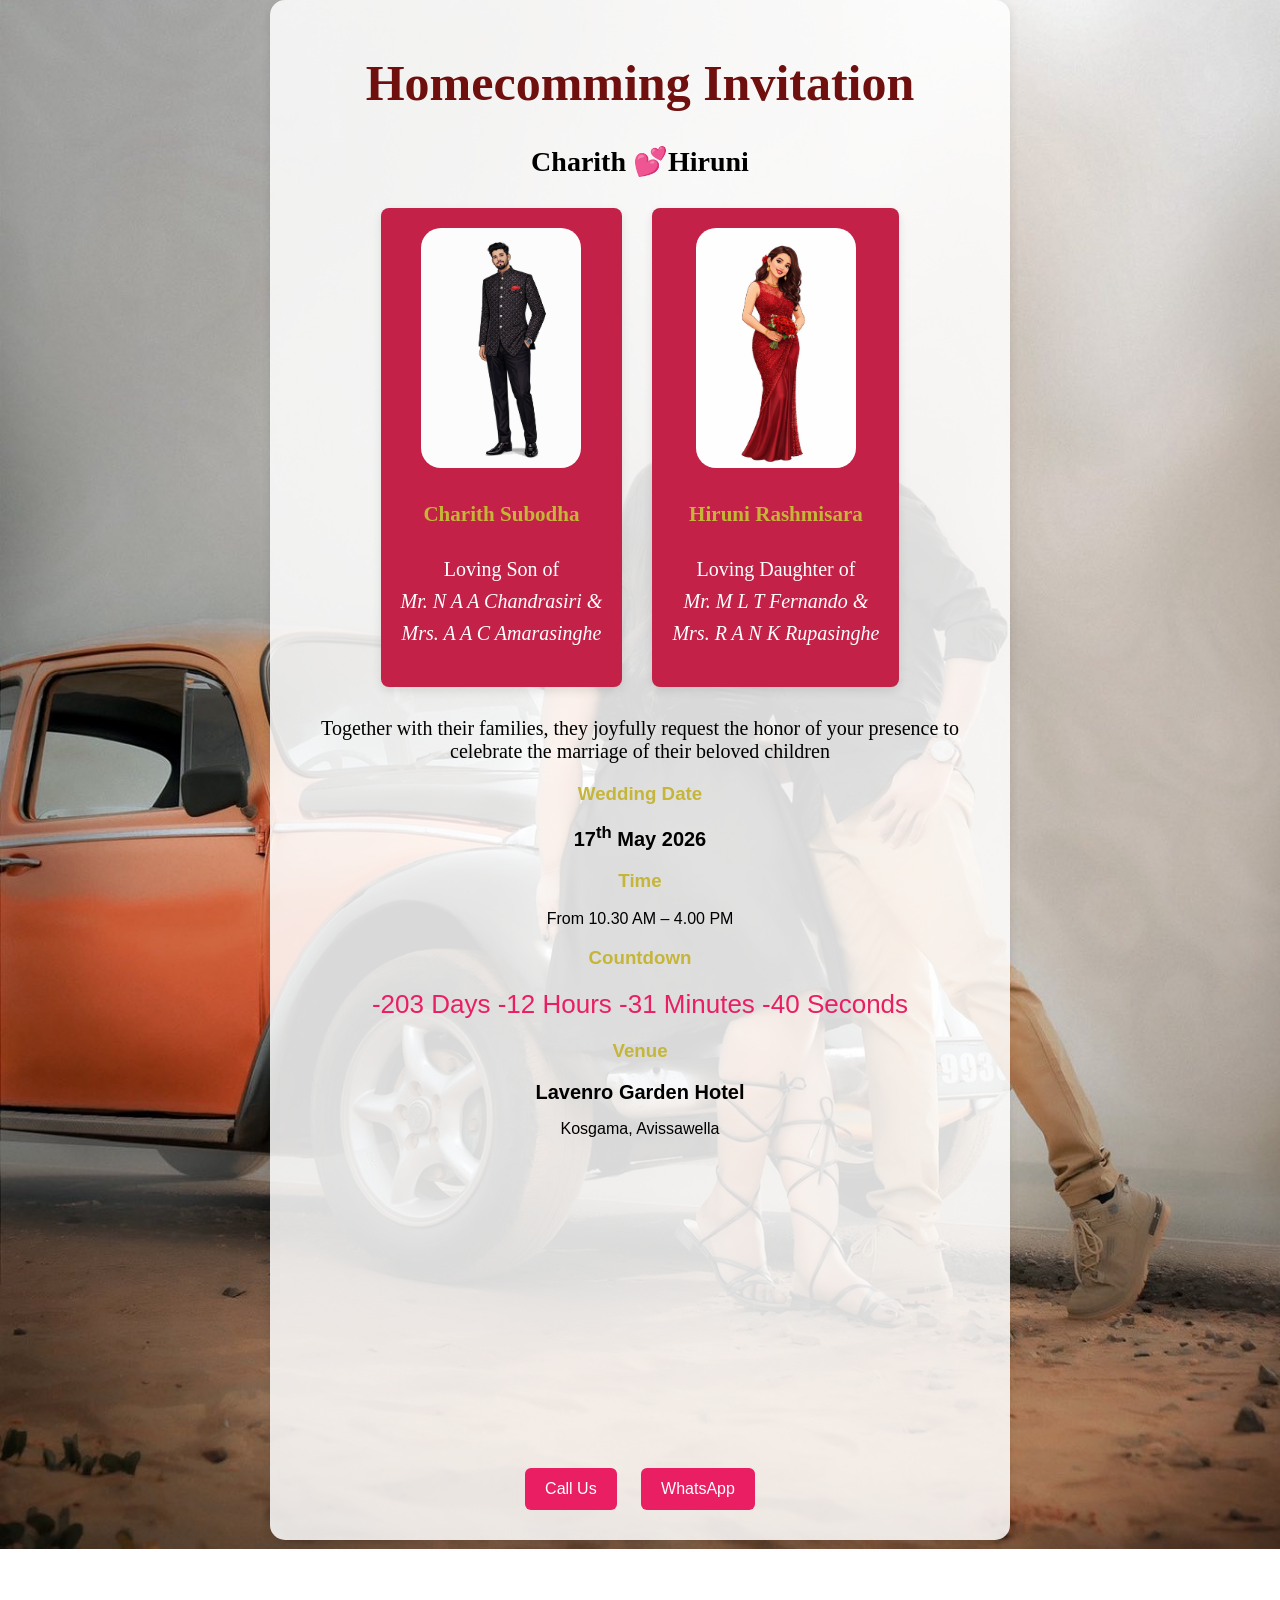
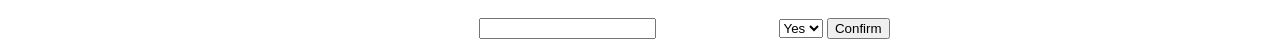
==== index.html @ 08b7eb6d "Rename Homecoming.html to index.html" ====
<!DOCTYPE html>
<html lang="en">
<head>
<meta charset="UTF-8">
<meta name="viewport" content="width=device-width, initial-scale=1.0">
<title>Wedding Invitation</title>
<link rel="stylesheet" href="style1.css">
<style>
	h2{
	font-family:  Monotype Corsiva;
	font-size: 28px;
	}
	
	h3{
	color: #C5B538;
	}
	
	span {
	font-size: 20px;
	}
	
	#rsvpForm {
	color:white;
	}

</style>
</head>

<body>

<audio autoplay loop>
<source src="Wedding-Invitation/song.mp3" type="audio/mp3">
</audio>

<div class="container">

<h1>Homecomming Invitation</h1>



<h2>Charith 💕Hiruni </h2>


<div class="couple">

<div class="groom">
<img src="gr.jpeg">
<h3>Charith Subodha</h3>
<p><span style="color:white;"> Loving Son of<br>
<em>Mr. N A A Chandrasiri &</em><br>
<em>Mrs. A A C Amarasinghe</em></span></p>
</div>


<div class="bride">
<img src="bride.jpeg">
<h3>Hiruni Rashmisara</h3>
<p><span style="color:white;">Loving Daughter of<br>
<em>Mr. M L T Fernando &</em><br> 
<em>Mrs. R A N K Rupasinghe</em></span></p>
</div>


</div>

<p class="message">
Together with their families, they joyfully request the honor of your presence to celebrate the marriage of their beloved children
</p>

<h3>Wedding Date</h3>
<p><b><span>17<sup>th</sup> May 2026</b></span></p>

<h3>Time</h3>
<p>From 10.30 AM – 4.00 PM</p>

<h3>Countdown</h3>
<div id="countdown"></div>

<h3>Venue</h3>

<p><span><b>Lavenro Garden Hotel</b></span></p>
<p>Kosgama, Avissawella</p>

<iframe
src="https://maps.google.com/maps?q=6.9393,80.13537&z=15&output=embed">
</iframe>

<div class="contact">

<a href="tel:0775611418">Call Us</a>

<a href="https://wa.me/94775611418">WhatsApp</a>

</div>

</div>

<h2 class ="rsvp">RSVP Confirmation</h2>
<form id="rsvpForm">
  <label for="name">Your Name:</label>
  <input type="text" id="name" required>
  
  <label for="attending">Will you attend?</label>
  <select id="attending" required>
    <option value="Yes">Yes</option>
    <option value="No">No</option>
  </select>
  
  <button type="submit">Confirm</button>
</form>

<p id="rsvpMessage" style="color:green; font-weight:bold;"></p>

<script src="script1.js"></script>

</body>
</html>
---- style1.css ----
body{
font-family: Script MT Bold;
margin:0;
text-align:center;
background:white;

font-family: Arial;
margin:0;
text-align:center;


background-image: url("w41.jpg");
background-size: cover;
background-position: center top;
background-attachment: fixed;
background-repeat: no-repeat; 
}



.container{
border-radius: 8px;
box-shadow: 0 4px 10px rgba(0,0,0,0.1);
padding:20px;
max-width:700px;
margin:auto;
}

h1{
font-family: Monotype Corsiva;
font-size:50px;
color:#6F100F;
}



.message{
font-family: 'Cinzel', serif;
font-size: 20px;
margin:20px;
}

.couple{
font-family: 'Cinzel', serif;
font-size:18px;
line-height:1.6;
display:flex;
flex-wrap:wrap;
justify-content:center;
gap:30px;
margin:30px 0;


}

.bride{
 padding: 20px;
        background: #C32148;
        border-radius: 8px;
        box-shadow: 0 4px 10px rgba(0,0,0,0.1); /* Adds a nice card effect */
        text-align: center;
}

.groom{
 padding: 20px;
        background: #C32148;
        border-radius: 8px;
        box-shadow: 0 4px 10px rgba(0,0,0,0.1); /* Adds a nice card effect */
        text-align: center;
}

.couple img{
width:160px;
border-radius:20px;
}

#countdown{
font-size:26px;
color:#e91e63;
margin:20px;
}

iframe{
width:100%;
height:250px;
border:0;
margin-top:20px;
}

.contact{
margin-top:30px;
}

.contact a{
display:inline-block;
margin:10px;
padding:12px 20px;
background:#e91e63;
color:white;
text-decoration:none;
border-radius:6px;
hover: green;
}

.contact a:hover {
	background: green;
}

.container{
padding:20px;
max-width:700px;
margin:auto;

background: rgba(255,255,255,0.85);
border-radius:15px;
}

.rsvp {
color:white;	
}
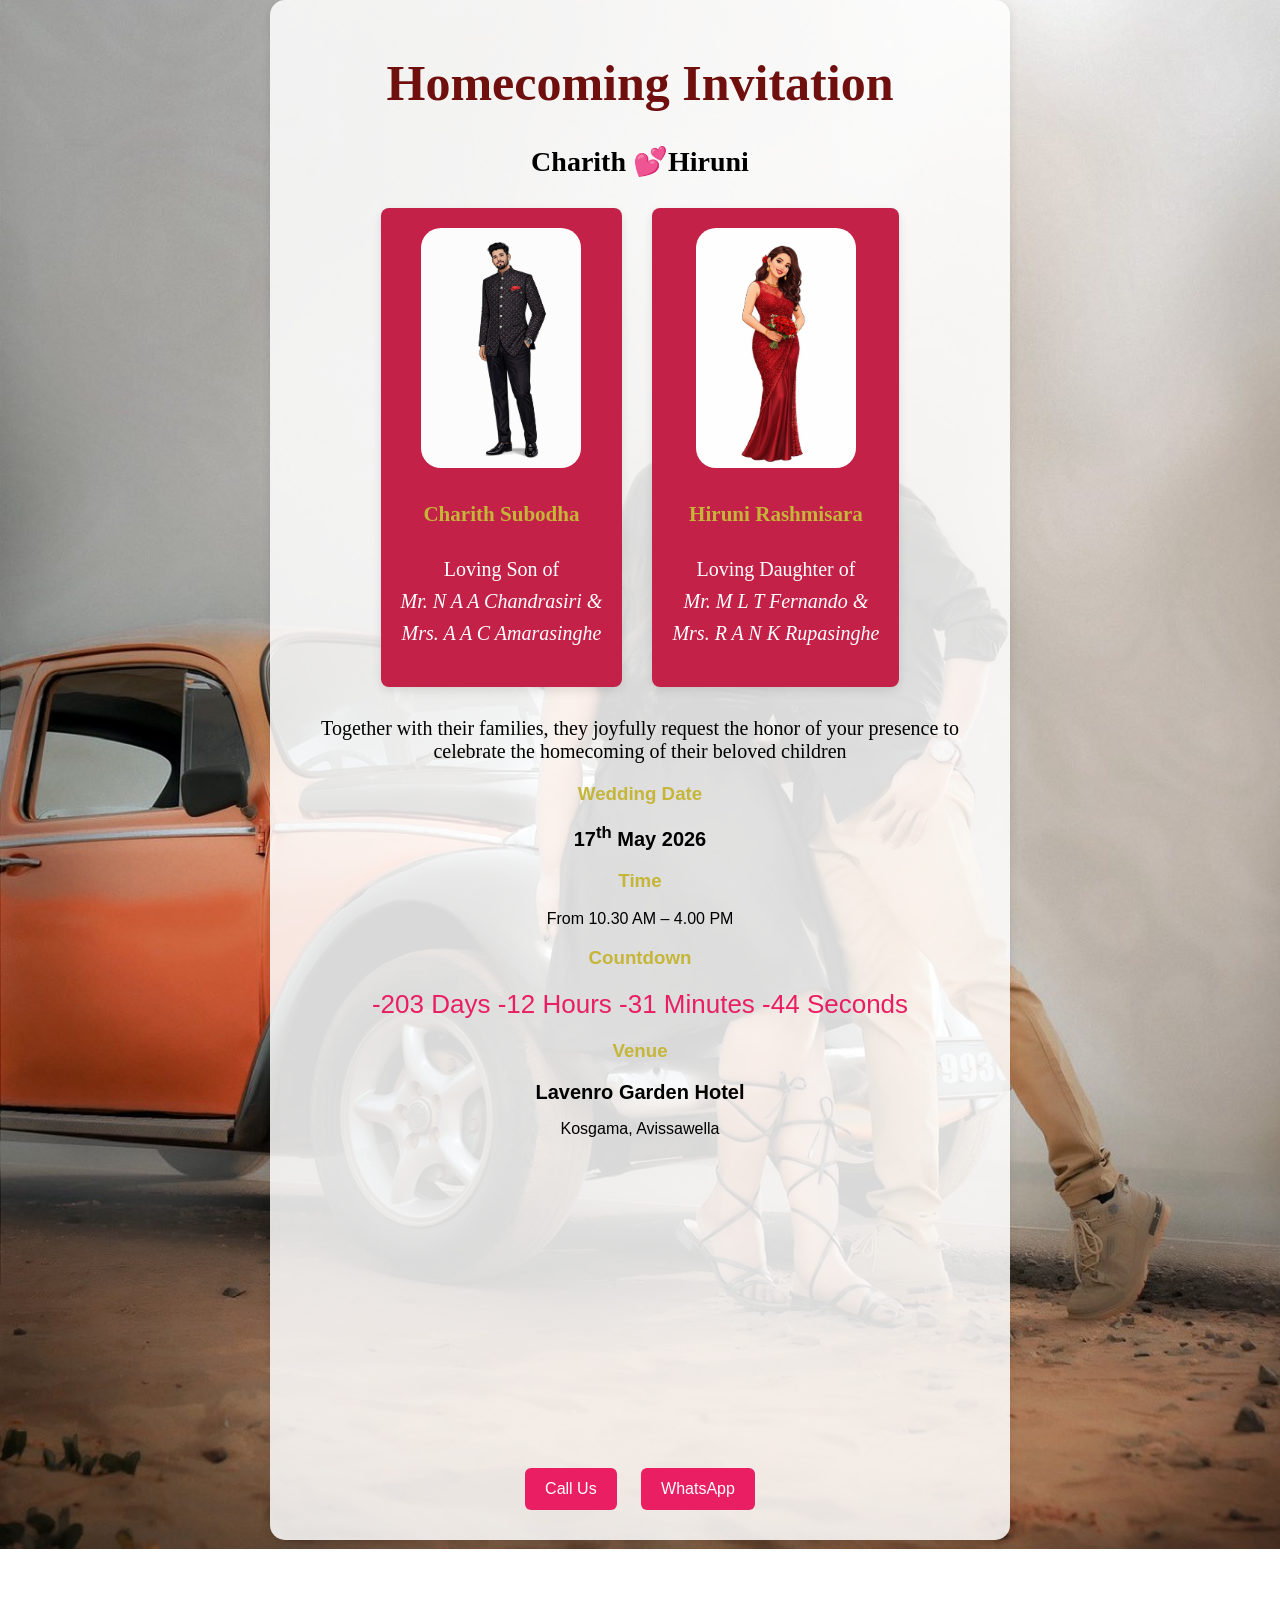
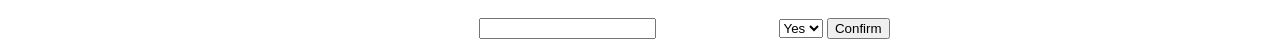
==== commit 613ed4e4: "Update index.html" ====
--- a/index.html
+++ b/index.html
@@ -34,7 +34,7 @@
 
 <div class="container">
 
-<h1>Homecomming Invitation</h1>
+<h1>Homecoming Invitation</h1>
 
 
 
@@ -64,7 +64,7 @@
 </div>
 
 <p class="message">
-Together with their families, they joyfully request the honor of your presence to celebrate the marriage of their beloved children
+Together with their families, they joyfully request the honor of your presence to celebrate the homecoming of their beloved children
 </p>
 
 <h3>Wedding Date</h3>
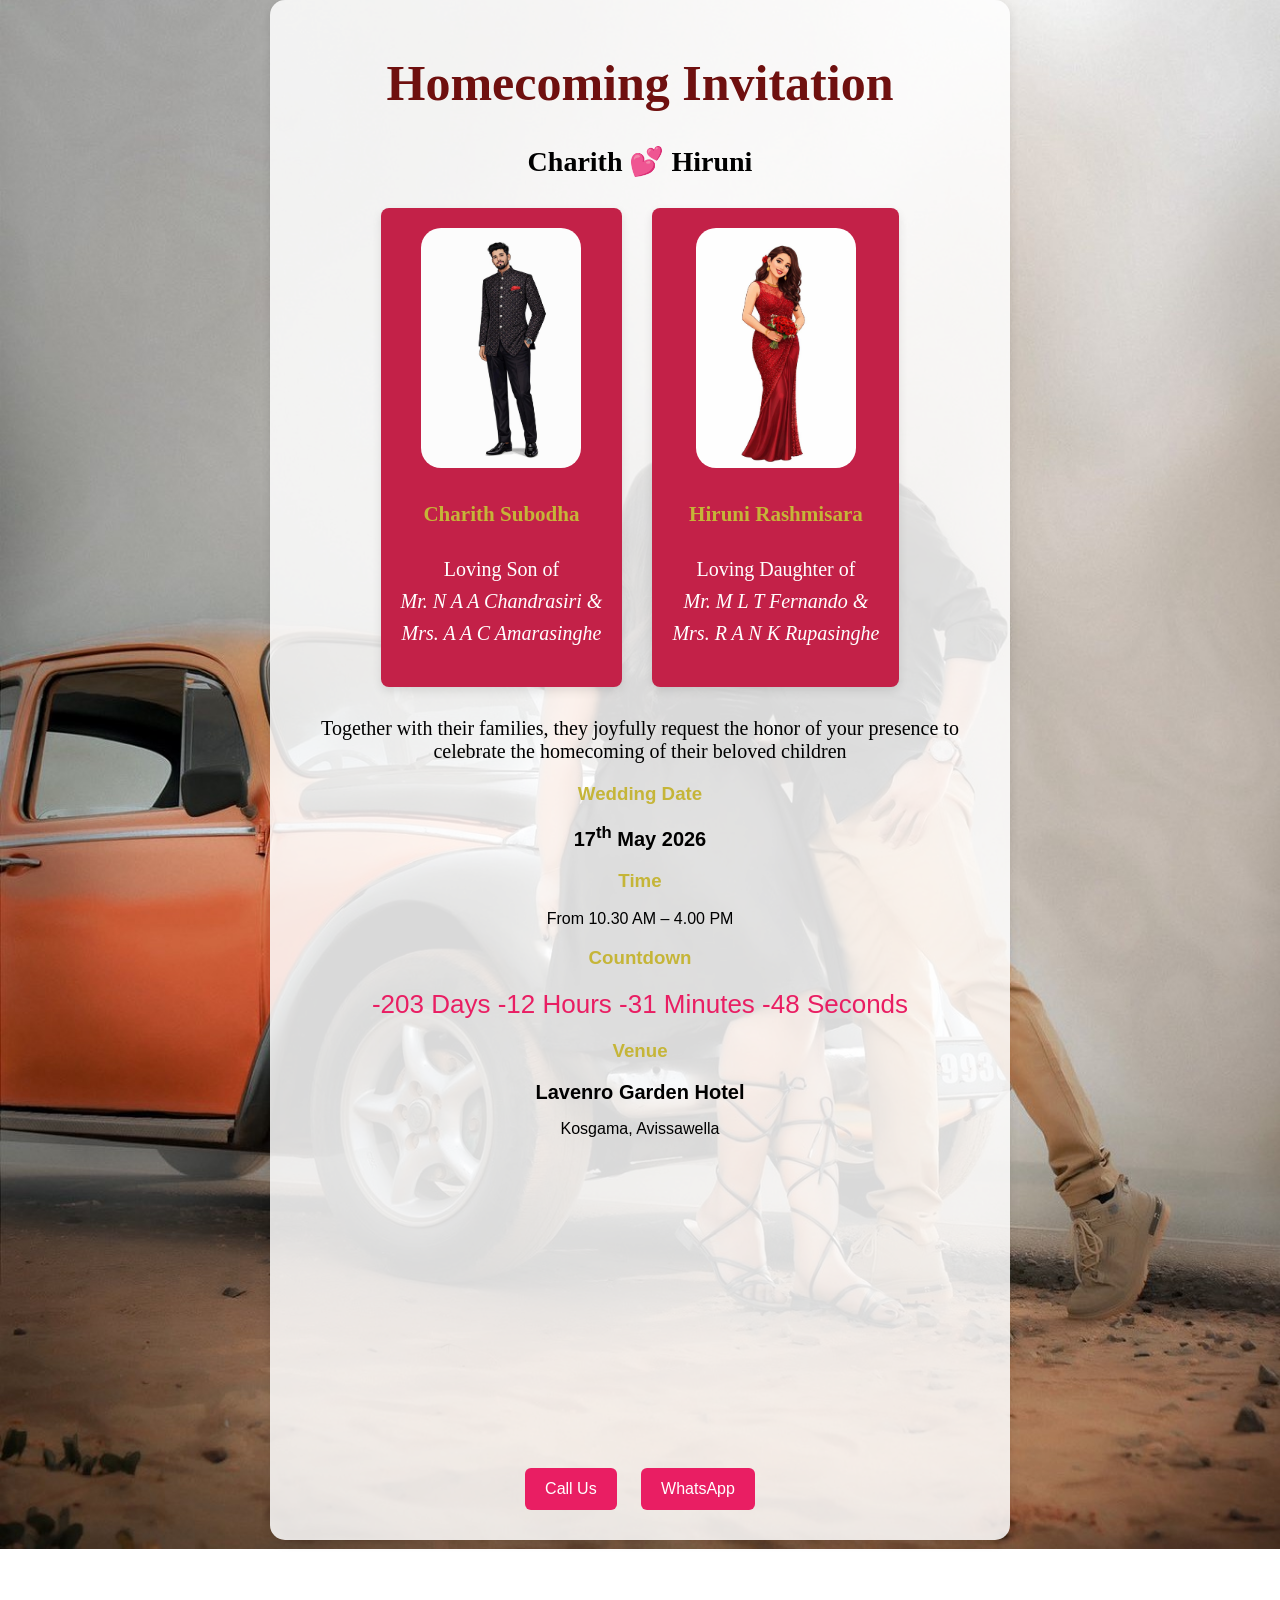
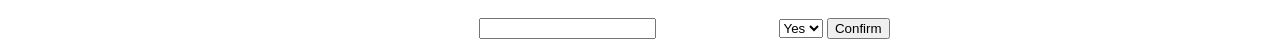
==== commit fd03c487: "Update index.html" ====
--- a/index.html
+++ b/index.html
@@ -38,7 +38,7 @@
 
 
 
-<h2>Charith 💕Hiruni </h2>
+<h2>Charith 💕 Hiruni </h2>
 
 
 <div class="couple">
